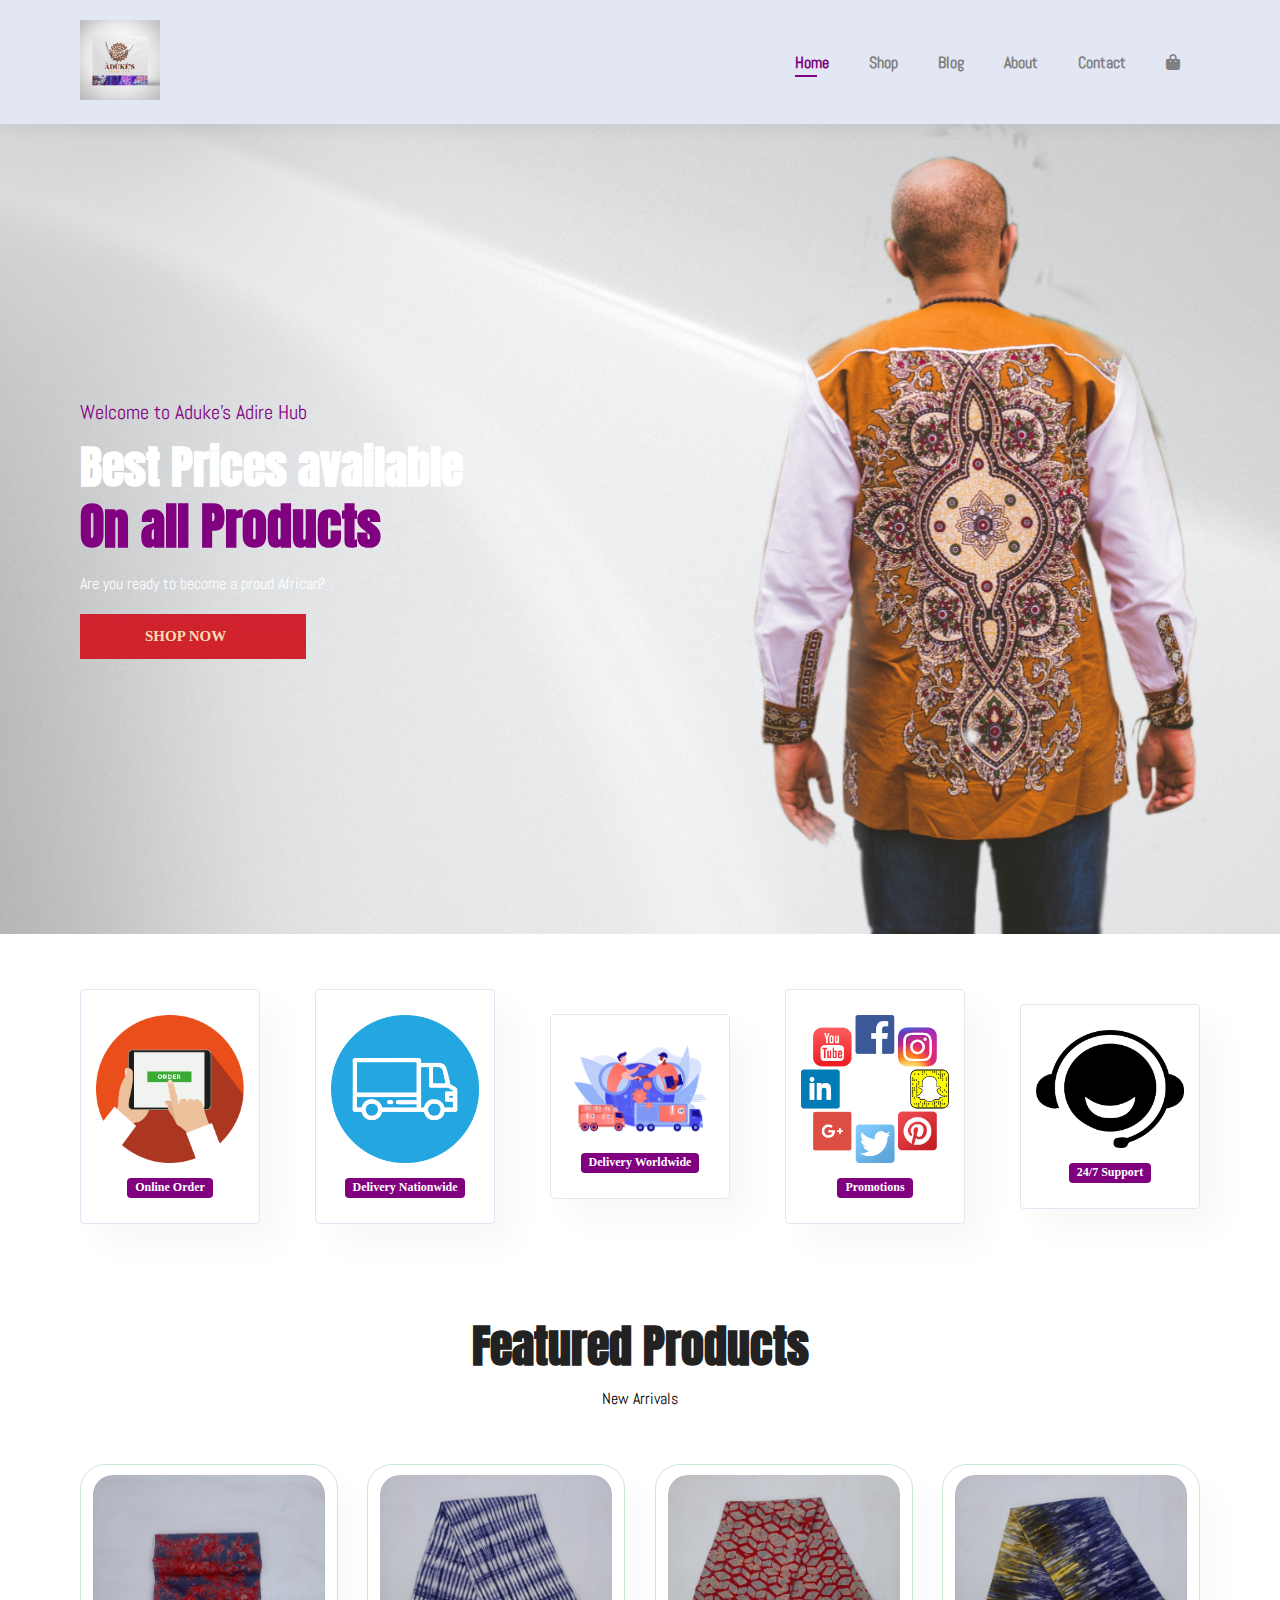
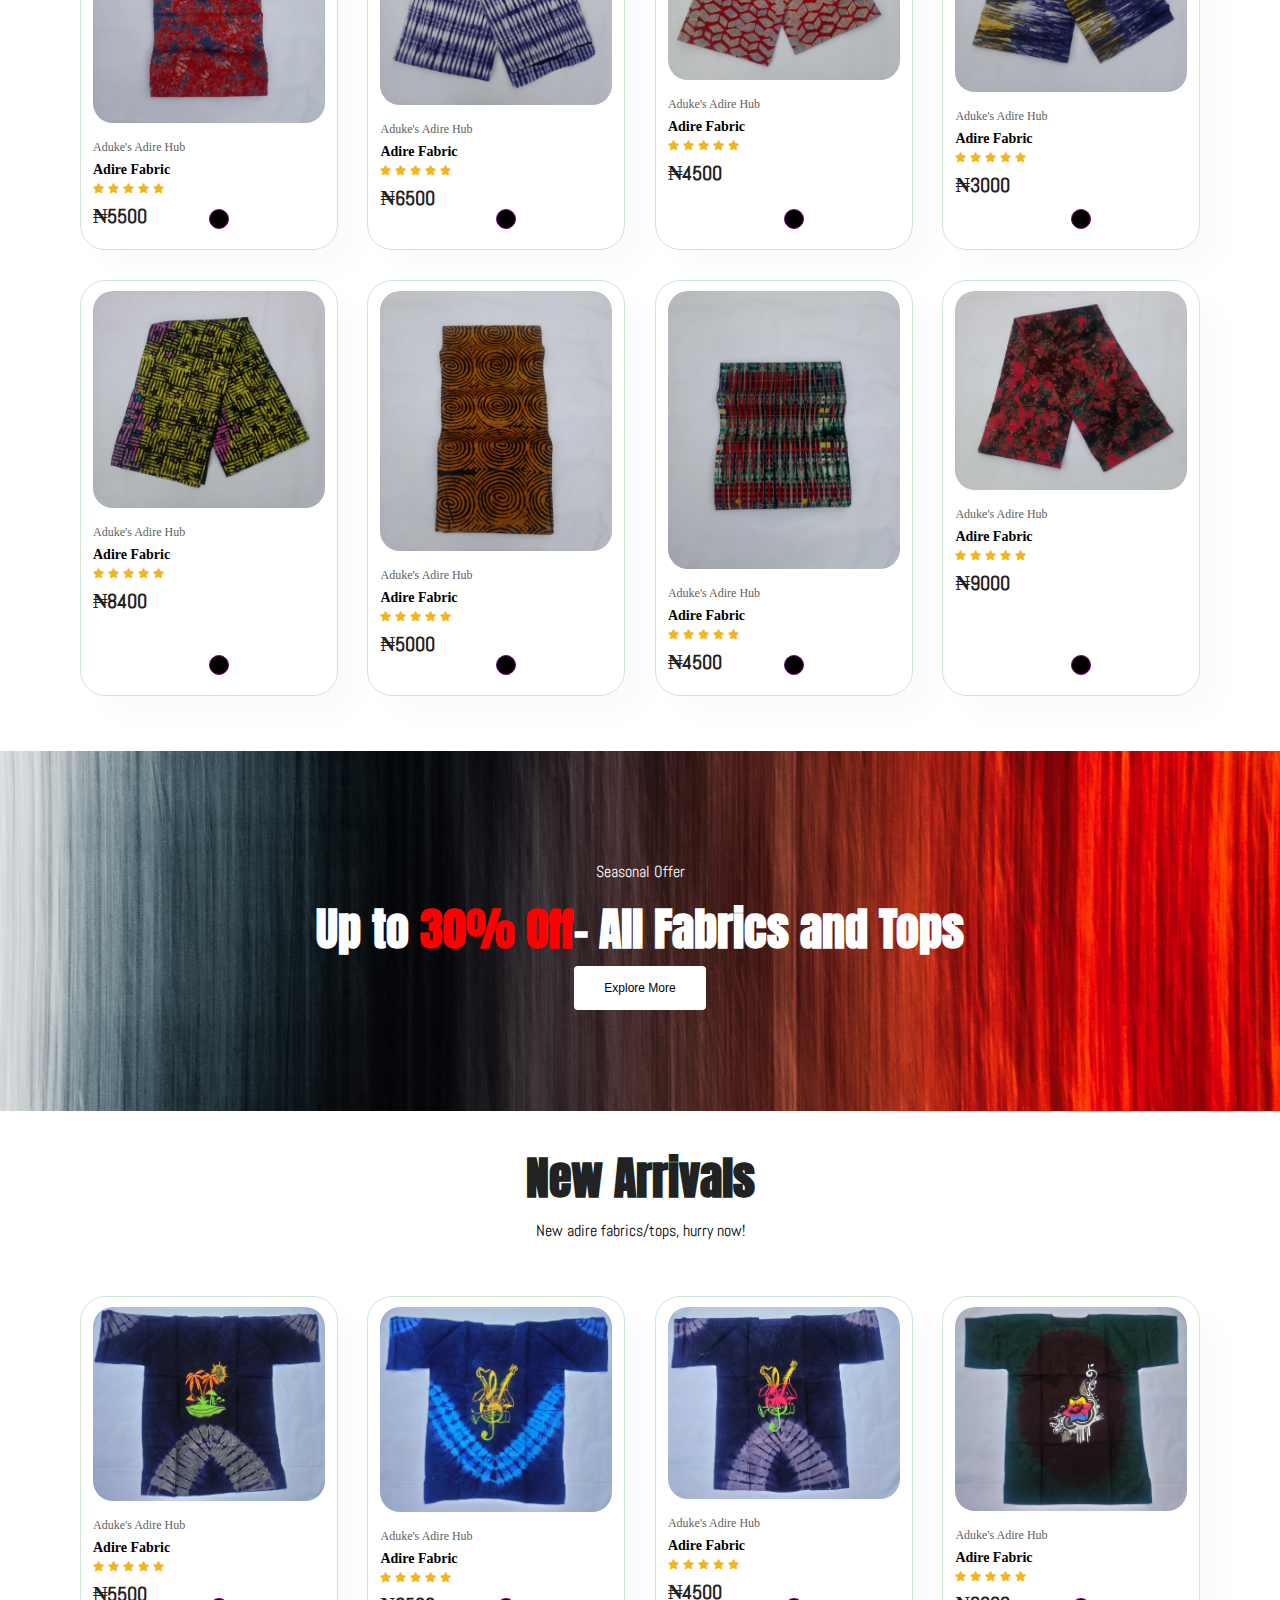
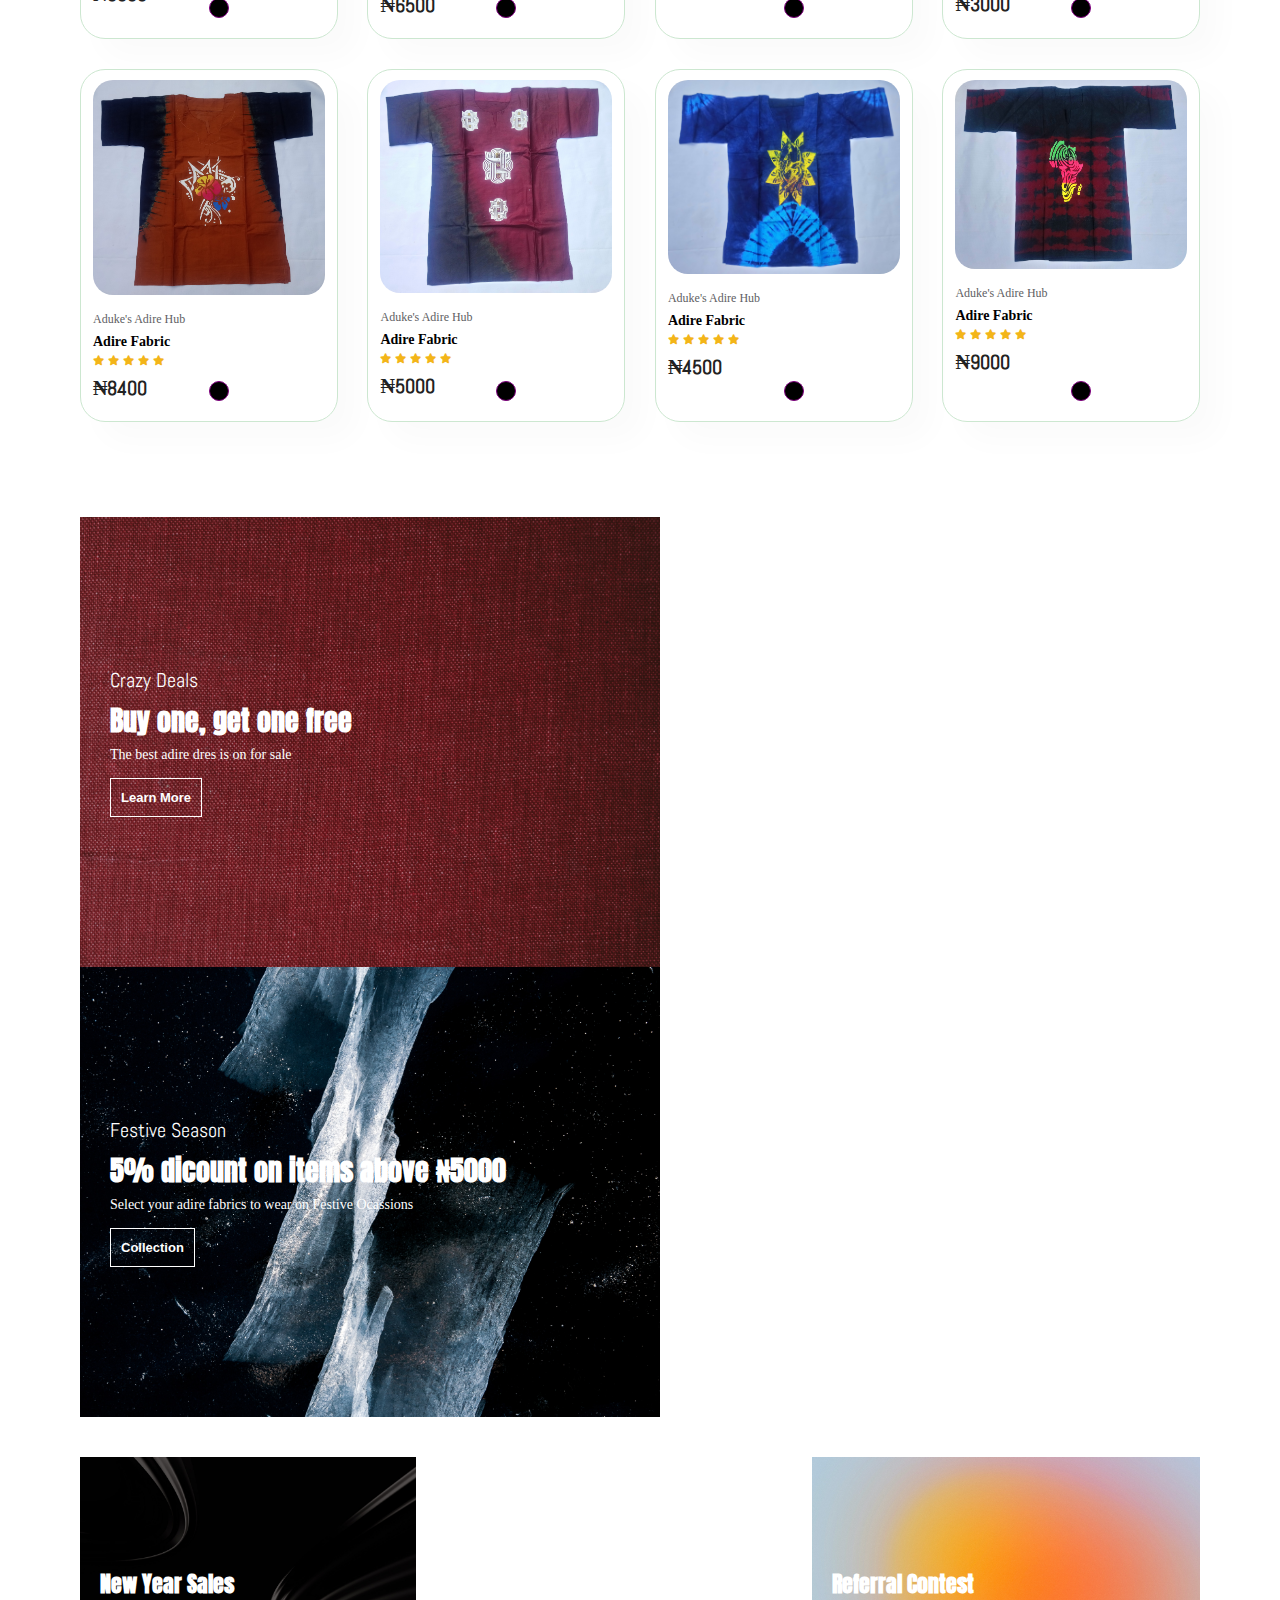
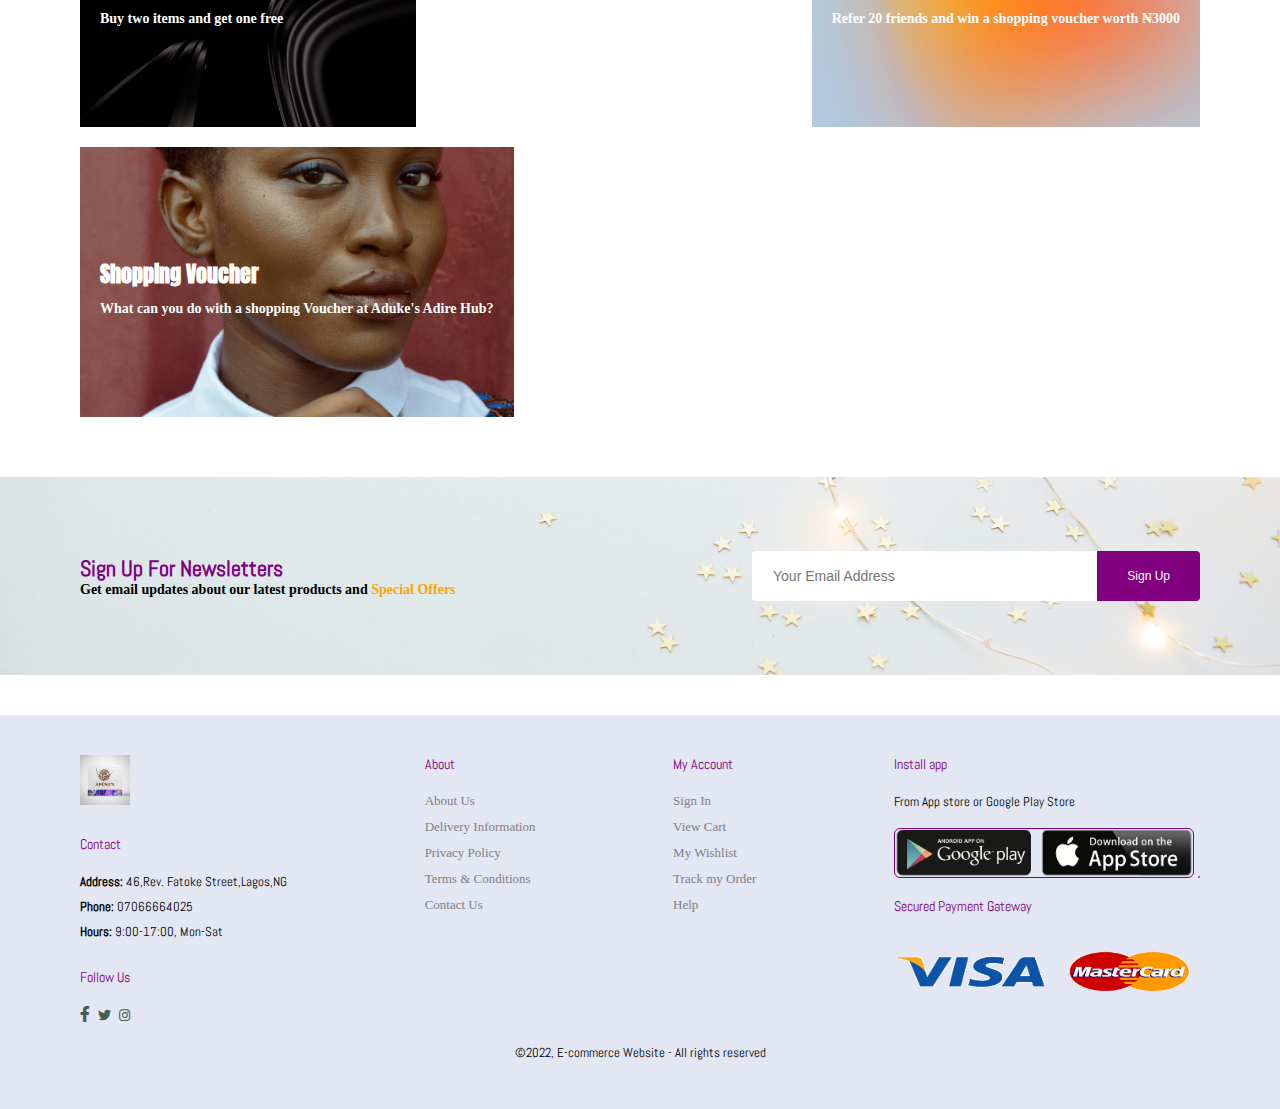
==== index.html @ d9520f68 "first commit" ====
<!DOCTYPE html>
<html lang="en">
<head>
    <meta charset="UTF-8">
    <meta http-equiv="X-UA-Compatible" content="IE=edge">
    <meta name="viewport" content="width=device-width, initial-scale=1.0">
    <title>adukesadirehub</title>
    <link rel="stylesheet" href="/css/style.css">
    <link rel="stylesheet" href="/css/all.css">
    <link rel="stylesheet" href="/css/all.min.css">
</head>
<body>
    <!---------------navigation-------------------->
<section id="header">
    <a href="index.html"><img src="/assets/brand logo/IMG-20220906-WA0000.jpg" class="logo" height="80px" width="80px" alt=""></a>

<div>
    <ul id="navbar">
        <li><a class="active" href="index.html">Home</a></li>
        <li><a href="shop.html">Shop</a></li>
        <li><a href="blog.html">Blog</a></li>
        <li><a href="about.html">About</a></li>
        <li><a href="contact.html">Contact</a></li>
        <li id="lg-bag"><a href="cart.html"><i class="fa-solid fa-bag-shopping"></i></a></li>
        <a href="#" id="close"><ion-icon name="close"></ion-icon></a>
    </ul>
</div>
<div id="mobile">
    <a href="cart.html"><i class="fa-solid fa-bag-shopping"></i></a>
    <i id="bar" class="fas fa-outdent"></i>
</div>

</section>

    <!--------x-------navbar--------------x------>


    <!---------------Homepage-------------------->

<section id="hero">
   <h4>Welcome to Aduke's Adire Hub</h4>
   <h2>Best Prices available</h2>
   <h1>On all Products</h1>
   <p>Are you ready to become a proud African?</p>
   <a href="shop.html"><button>SHOP NOW</button></a>
</section>

<section id="feature" class="section-p1">
    <div class="fe-box">
        <img src="/assets/features/NicePng_order-png_2303322.png" alt="">
        <h6>Online Order</h6>
    </div>
    <div class="fe-box">
        <img src="./assets/features/NicePng_truck-icon-png_4470204.png" alt="">
        <h6>Delivery Nationwide</h6>
    </div>
    <div class="fe-box">
        <img src="/assets/features/worldwide delivery.jpg" alt="">
        <h6>Delivery Worldwide</h6>
    </div>
    <div class="fe-box">
        <img src="/assets/features/NicePng_social-icons-png_225598.png" alt="">
        <h6>Promotions</h6>
    </div>
    <div class="fe-box">
        <img src="/assets/features/NicePng_customer-icon-png_1395397.png" alt="">
        <h6>24/7 Support</h6>
    </div>
</section>

<section id="product1" class="section-p1" >
    <h2>Featured Products</h2>
    <p>New Arrivals</p>
    <div class="pro-container">
        <div class="pro">
            <img src="/assets/fabrics/1/_20220825_085808.JPG" alt="">
            <div class="des">
                <span>Aduke's Adire Hub</span>
                <h5>Adire Fabric</h5>
                <div class="star">
                    <i class="fas fa-star"></i>
                    <i class="fas fa-star"></i>
                    <i class="fas fa-star"></i>
                    <i class="fas fa-star"></i>
                    <i class="fas fa-star"></i>
                </div>
                <h4>₦5500</h4>
            </div>
            <a href="#"><ion-icon name="cart" class="cart"></ion-icon></a>
        </div>
        <div class="pro">
            <img src="/assets/fabrics/8/_20220829_170032.JPG" alt="">
            <div class="des">
                <span>Aduke's Adire Hub</span>
                <h5>Adire Fabric</h5>
                <div class="star">
                    <i class="fas fa-star"></i>
                    <i class="fas fa-star"></i>
                    <i class="fas fa-star"></i>
                    <i class="fas fa-star"></i>
                    <i class="fas fa-star"></i>
                </div>
                <h4>₦6500</h4>
            </div>
            <a href="cart.html"><ion-icon name="cart" class="cart"></ion-icon></a>
        </div>
        <div class="pro">
            <img src="/assets/fabrics/7/_20220829_165811.JPG" alt="">
            <div class="des">
                <span>Aduke's Adire Hub</span>
                <h5>Adire Fabric</h5>
                <div class="star">
                    <i class="fas fa-star"></i>
                    <i class="fas fa-star"></i>
                    <i class="fas fa-star"></i>
                    <i class="fas fa-star"></i>
                    <i class="fas fa-star"></i>
                </div>
                <h4>₦4500</h4>
            </div>
            <a href="#"><ion-icon name="cart" class="cart"></ion-icon></a>
        </div>
        <div class="pro">
            <img src="/assets/fabrics/2/_20220829_170740.JPG" alt="">
            <div class="des">
                <span>Aduke's Adire Hub</span>
                <h5>Adire Fabric</h5>
                <div class="star">
                    <i class="fas fa-star"></i>
                    <i class="fas fa-star"></i>
                    <i class="fas fa-star"></i>
                    <i class="fas fa-star"></i>
                    <i class="fas fa-star"></i>
                </div>
                <h4>₦3000</h4>
            </div>
            <a href="#"><ion-icon name="cart" class="cart"></ion-icon></a>
        </div>
        <div class="pro">
            <img src="/assets/fabrics/3/_20220829_170702.JPG" alt="">
            <div class="des">
                <span>Aduke's Adire Hub</span>
                <h5>Adire Fabric</h5>
                <div class="star">
                    <i class="fas fa-star"></i>
                    <i class="fas fa-star"></i>
                    <i class="fas fa-star"></i>
                    <i class="fas fa-star"></i>
                    <i class="fas fa-star"></i>
                </div>
                <h4>₦8400</h4>
            </div>
            <a href="#"><ion-icon name="cart" class="cart"></ion-icon></a>
        </div>
        <div class="pro">
            <img src="/assets/fabrics/4/_20220825_090244.JPG" alt="">
            <div class="des">
                <span>Aduke's Adire Hub</span>
                <h5>Adire Fabric</h5>
                <div class="star">
                    <i class="fas fa-star"></i>
                    <i class="fas fa-star"></i>
                    <i class="fas fa-star"></i>
                    <i class="fas fa-star"></i>
                    <i class="fas fa-star"></i>
                </div>
                <h4>₦5000</h4>
            </div>
            <a href="#"><ion-icon name="cart" class="cart"></ion-icon></a>
        </div>
        <div class="pro">
            <img src="/assets/fabrics/5/_20220825_085905.JPG" alt="">
            <div class="des">
                <span>Aduke's Adire Hub</span>
                <h5>Adire Fabric</h5>
                <div class="star">
                    <i class="fas fa-star"></i>
                    <i class="fas fa-star"></i>
                    <i class="fas fa-star"></i>
                    <i class="fas fa-star"></i>
                    <i class="fas fa-star"></i>
                </div>
                <h4>₦4500</h4>
            </div>
            <a href="#"><ion-icon name="cart" class="cart"></ion-icon></a>
        </div>
        <div class="pro">
            <img src="/assets/fabrics/6/_20220829_165722.JPG" alt="">
            <div class="des">
                <span>Aduke's Adire Hub</span>
                <h5>Adire Fabric</h5>
                <div class="star">
                    <i class="fas fa-star"></i>
                    <i class="fas fa-star"></i>
                    <i class="fas fa-star"></i>
                    <i class="fas fa-star"></i>
                    <i class="fas fa-star"></i>
                </div>
                <h4>₦9000</h4>
            </div>
            <a href="#"><ion-icon name="cart" class="cart"></ion-icon></a>
        </div>
    </div>
</section>

<section id="banner" class=".section-m1">
    <h4>Seasonal Offer</h4>
    <h2>Up to <span>30% Off</span>- All Fabrics and Tops</h2>
    <button class="normal">Explore More</button>
</section>

<section id="product1" class="section-p1" >
    <h2>New Arrivals</h2>
    <p>New adire fabrics/tops, hurry now!</p>
    <div class="pro-container">
        <div class="pro">
            <img src="/assets/medium tops/_20220414_083230.JPG" alt="">
            <div class="des">
                <span>Aduke's Adire Hub</span>
                <h5>Adire Fabric</h5>
                <div class="star">
                    <i class="fas fa-star"></i>
                    <i class="fas fa-star"></i>
                    <i class="fas fa-star"></i>
                    <i class="fas fa-star"></i>
                    <i class="fas fa-star"></i>
                </div>
                <h4>₦5500</h4>
            </div>
            <a href="#"><ion-icon name="cart" class="cart"></ion-icon></a>
        </div>
        <div class="pro">
            <img src="/assets/medium tops/_20220414_083358.JPG" alt="">
            <div class="des">
                <span>Aduke's Adire Hub</span>
                <h5>Adire Fabric</h5>
                <div class="star">
                    <i class="fas fa-star"></i>
                    <i class="fas fa-star"></i>
                    <i class="fas fa-star"></i>
                    <i class="fas fa-star"></i>
                    <i class="fas fa-star"></i>
                </div>
                <h4>₦6500</h4>
            </div>
            <a href="#"><ion-icon name="cart" class="cart"></ion-icon></a>
        </div>
        <div class="pro">
            <img src="/assets/medium tops/_20220414_083427.JPG" alt="">
            <div class="des">
                <span>Aduke's Adire Hub</span>
                <h5>Adire Fabric</h5>
                <div class="star">
                    <i class="fas fa-star"></i>
                    <i class="fas fa-star"></i>
                    <i class="fas fa-star"></i>
                    <i class="fas fa-star"></i>
                    <i class="fas fa-star"></i>
                </div>
                <h4>₦4500</h4>
            </div>
            <a href="#"><ion-icon name="cart" class="cart"></ion-icon></a>
        </div>
        <div class="pro">
            <img src="/assets/medium tops/_20220414_083455.JPG" alt="">
            <div class="des">
                <span>Aduke's Adire Hub</span>
                <h5>Adire Fabric</h5>
                <div class="star">
                    <i class="fas fa-star"></i>
                    <i class="fas fa-star"></i>
                    <i class="fas fa-star"></i>
                    <i class="fas fa-star"></i>
                    <i class="fas fa-star"></i>
                </div>
                <h4>₦3000</h4>
            </div>
            <a href="#"><ion-icon name="cart" class="cart"></ion-icon></a>
        </div>
        <div class="pro">
            <img src="/assets/medium tops/_20220414_083622.JPG" alt="">
            <div class="des">
                <span>Aduke's Adire Hub</span>
                <h5>Adire Fabric</h5>
                <div class="star">
                    <i class="fas fa-star"></i>
                    <i class="fas fa-star"></i>
                    <i class="fas fa-star"></i>
                    <i class="fas fa-star"></i>
                    <i class="fas fa-star"></i>
                </div>
                <h4>₦8400</h4>
            </div>
            <a href="#"><ion-icon name="cart" class="cart"></ion-icon></a>
        </div>
        <div class="pro">
            <img src="/assets/medium tops/_20220414_083701.JPG" alt="">
            <div class="des">
                <span>Aduke's Adire Hub</span>
                <h5>Adire Fabric</h5>
                <div class="star">
                    <i class="fas fa-star"></i>
                    <i class="fas fa-star"></i>
                    <i class="fas fa-star"></i>
                    <i class="fas fa-star"></i>
                    <i class="fas fa-star"></i>
                </div>
                <h4>₦5000</h4>
            </div>
            <a href="#"><ion-icon name="cart" class="cart"></ion-icon></a>
        </div>
        <div class="pro">
            <img src="/assets/medium tops/_20220414_083907.JPG" alt="">
            <div class="des">
                <span>Aduke's Adire Hub</span>
                <h5>Adire Fabric</h5>
                <div class="star">
                    <i class="fas fa-star"></i>
                    <i class="fas fa-star"></i>
                    <i class="fas fa-star"></i>
                    <i class="fas fa-star"></i>
                    <i class="fas fa-star"></i>
                </div>
                <h4>₦4500</h4>
            </div>
            <a href="#"><ion-icon name="cart" class="cart"></ion-icon></a>
        </div>
        <div class="pro">
            <img src="/assets/medium tops/_20220414_094822.JPG" alt="">
            <div class="des">
                <span>Aduke's Adire Hub</span>
                <h5>Adire Fabric</h5>
                <div class="star">
                    <i class="fas fa-star"></i>
                    <i class="fas fa-star"></i>
                    <i class="fas fa-star"></i>
                    <i class="fas fa-star"></i>
                    <i class="fas fa-star"></i>
                </div>
                <h4>₦9000</h4>
            </div>
            <a href="#"><ion-icon name="cart" class="cart"></ion-icon></a>
        </div>
    </div>
</section>

<section id="sm-banner" class="section-p1">
    <div class="banner-box">
        <h4>Crazy Deals</h4>
        <h2>Buy one, get one free</h2>
        <span>The best adire dres is on for sale </span>
        <button class="white">Learn More</button>        

    </div>
    <div class="banner-box banner-box2">
        <h4>Festive Season</h4>
        <h2>5% dicount on items above ₦5000</h2>
        <span>Select your adire fabrics to wear on Festive Ocassions</span>
        <button class="white">Collection</button>        

    </div>
</section>

<section id="banner3">
    <div class="banner-box">
        <h2>New Year Sales</h2>
        <h3>Buy two items and get one free</h3>
        </div>
    <div class="banner-box banner-box2">
        <h2>Referral Contest</h2>
        <h3>Refer 20 friends and win a shopping voucher worth ₦3000</h3>
        </div>
    <div class="banner-box banner-box3">
        <h2>Shopping Voucher</h2>
        <h3>What can you do with a shopping Voucher at Aduke's Adire Hub?</h3>
        </div>
</section>

<section id="newsletter" class="section-p1 section-m1">
    <div class="newstext">
        <h4>Sign Up For Newsletters</h4>
        <h6>Get email updates about our latest products and <span>Special Offers</span></h6>
    </div>
    <div class="form">
        <input type="text" placeholder="Your Email Address">
        <button class="normal">Sign Up</button>
    </div>
</section>

<footer class="section-p1">
    <div class="col">
        <img src="/assets/brand logo/IMG-20220906-WA0000.jpg" class="logo2" alt="">
        <h4><strong>Contact </strong> </h4> 
        <p><strong> Address:</strong> 46,Rev. Fatoke Street,Lagos,NG </p>
        <p><strong> Phone:</strong> 07066664025 </p>
        <p><strong> Hours:</strong> 9:00-17:00, Mon-Sat</p>
        <div class="follow">
            <h4>Follow Us</h4>
            <div class="icon">
                <i class="fab fa-facebook-f"></i>
                <a href="https://twitter.com/"><i class="fab fa-twitter"></i></a>
                <a href="https://instagram.com/adukealasoadire"><i class="fab fa-instagram"></i></a>
            </div>
        </div>
    </div>

    <div class="col">
        <h4><strong>About </strong> </h4>
        <a href="about.html">About Us</a>
        <a href="#">Delivery Information</a>
        <a href="#">Privacy Policy</a>
        <a href="#">Terms & Conditions</a>
        <a href="contact.html">Contact Us</a>
    </div>

    <div class="col">
        <h4><strong> My Account </strong></h4>
        <a href="#">Sign In</a>
        <a href="cart.html">View Cart</a>
        <a href="#">My Wishlist</a>
        <a href="#">Track my Order</a>
        <a href="#">Help</a>
    </div>

    <div class="col install">
        <h4><strong> Install app </strong></h4>
        <p>From App store or Google Play Store</p>
        <div class="row">
            <img src="/assets/app-store-png-logo-33115.png" height="50px" width="300px" alt="">
            <img src="" alt="">
        </div>
        <h4><strong> Secured Payment Gateway </strong></h4>
        <img src="/assets/visa-logo-png-2026.png" height="50px" width="300px" alt="">
    </div>

    <div class="copyright">
        <p> ©2022, E-commerce Website - All rights reserved</p>
    </div>
</footer>







    <!--------x-------Homepage--------------x------>



    <script type="module" src="https://unpkg.com/ionicons@5.5.2/dist/ionicons/ionicons.esm.js"></script>
    <script nomodule src="https://unpkg.com/ionicons@5.5.2/dist/ionicons/ionicons.js"></script>
    <script src="/js/script.js"></script>
</body>
</html>
---- css/style.css ----
@import url('/css/fonts.css');

*{
    margin: 0;
    padding: 0;
    box-sizing: border-box;
}


html,body{
    margin: 0%;
    box-sizing: border-box;
    overflow-x: hidden;
}

body{
    width: 100%;
}

:root{

/* theme font-family */
--Abel:'Abel', cursive;
--Anton:'Anton', cursive;
--Livvic:'Livvic', cursive;
--Roboto:'Roboto',cursive;

}
/* theme colors */
:root{
    --Russet:#7B3E19,gray;
    --oceangreen:#43C59E, gray;
    --aqua:#3DFAFF, gray;
    --pansypurple:#861657,gray;
    --siver:#C9C9C9,gray;
    --quicksilver:#A3A3A3,gray;
}




/* Global Classes */
a{
    text-decoration: none;
    
}

h1{
    font-size: 50px;
    line-height: 64px;
    color: #222;
    font-family: var(--Anton);
}

h2{
    font-size: 46px;
    line-height: 54px;
    color: #222;
    font-family: var(--Anton);
}

h4{
    font-size: 20px;
    color: #222;
    font-family: var(--Abel);
    font-weight: 200;
}

h6{
    font-weight: 700;
    font-size: 12px;
    font-family: var(--Roboto);
}

p{
    color: black;
    margin: 15px 0 20px 0;
    font-family: var(--Abel);
}

.section-p1{
    padding: 40px 80px;
}

.section-m1{
    margin: 40px 0;
}

button.normal{
    font-size: 12px;
    font-weight: 200;
    padding: 15px 30px;
    color: black;
    background-color: white;
    border-radius: 4px;
    cursor: pointer;
    border: none;
    outline: none;
    transition: 0.2s;
}

button.white{
    font-size: 13px;
    font-weight: 600;
    padding: 11px 10px;
    color: white;
    background-color: transparent;
    cursor: pointer;
    border: 1px solid white;
    outline: none;
    transition: 0.2s;
}

.logo2{
    height: 50px;
    width: 50px;
}
/* x Global Classes x */

/*  Navigation  */

#header{
    display: flex;
    align-items: center;
    justify-content: space-between;
    padding: 20px 80px;
    background-color: #e3e6f3;
    box-shadow: 0 5px 15px rgba(0, 0, 0, 0.06);
    z-index: 999;
    position: sticky;
    top: 0;
    left: 0;
}

#navbar{
    display: flex;
    align-items: center;
    justify-content: center;
}

#navbar li{
    list-style: none;
    padding: 0 20px;
    font-family: var(--Abel);
    position: relative;
}

#navbar li a{
    font-size: 16px;
    font-weight: 600;
    color: gray;
    transition: 0.3s ease;
}

#navbar li a:hover,#navbar li a.active{
    color: purple;
}

#navbar li a.active::after,#navbar li a:hover::after{
    content: "";
    width: 30%;
    height: 2px;
    background: purple;
    position: absolute;
    bottom: -4px;
    left: 20px; 
}

#close{
    display: none;
}

#mobile{
    display: none;
    align-items: center;
}

/* x Navigation x */


/*  Homepage  */

#hero{
    background-image: url(/assets/homepage/Picsart_22-09-08_16-08-00-778.jpg);
    height: 90vh;
    width: 100%;
    background-size: cover;
    background-position: top 25% right 0;
    padding: 0 80px;
    display: flex;
    flex-direction: column;
    align-items: flex-start;
    justify-content: center;
}

#hero h4{
    padding-bottom: 15px;
    color: purple;
}

#hero h2{
    color: white;
}

#hero h1{
    color: purple;
}

#hero button{
  background-color: transparent;
  color: wheat;
  border: 0;
  padding: 14px 80px 14px 65px;
  background-image: url(/assets/luke-chesser-3POMgLjfYv0-unsplash.jpg);
  background-repeat: no-repeat;
  cursor: pointer;
  font-weight: 700;
  font-size: 15px;
  font-family: var(--Roboto);

    
}

#hero p{
    color: white;
    
}

#feature{
    display: flex;
    align-items: center;
    justify-content: space-between;
    flex-wrap: wrap ;
}

#feature .fe-box{
    width: 180px;
    text-align: center;
    padding: 25px 15px;
    box-shadow: 20px 20px 34px rgba(0, 0, 0, 0.03);
    border: 1px solid #e3e6f3;
    border-radius: 4px;
    margin: 15px 0;
}

#feature .fe-box:hover{
    box-shadow: 10px 10px 54px rgba(70, 62, 221, 0.1);
}

#feature .fe-box img{
    width: 100%;
    margin-bottom: 10px;
}




#feature .fe-box h6{
    padding: 9px 8px 10px 8px;
    line-height: 1px;
    border-radius: 4px;
    color: white;
    background-color: purple;
    display: inline-block;
}

#product1{
    text-align: center;

}

#product1 .pro-container{
    display: flex;
    justify-content: space-between;
    padding-top: 20px;
    flex-wrap: wrap;
}

#product1 .pro{
    width: 23%;
    min-width: 250px;
    padding: 10px 12px;
    border: 1px solid #cce7d0; 
    border-radius: 25px;
    cursor: pointer;
    box-shadow: 20px 20px 30px rgba(0, 0, 0, 0.02);
    margin: 15px 0;
    transition: 0.2s ease; 
    position: relative;
}

#product1 .pro:hover{
    box-shadow: 20px 20px 30px rgba(0, 0, 0, 0.06);
}

#product1 .pro img{
    width: 100%;
    border-radius: 20px;
}

#product1 .pro .des{
    text-align: left;
    padding: 10px 0;
}

#product1 .pro .des span{
    font-size: 12px;
    color: #606063;
}

#product1 .pro .des h5{
    padding-top: 7px;
    color: black;
    font-size: 14px;
}

#product1 .pro .des i{
    font-size: 10px;
    color: rgb(243, 181, 25);
}

#product1 .pro .des h4{
    padding-top: 7px;
    font-size: 20px;
    font-weight: 700;
}

#product1 .pro .cart{
    width: 20px;
    height: 20px;
    line-height: 40px;
    border-radius: 50px;
    background-color: black;
    font-weight: 500;
    color: white;
    border: 1px solid purple;
    bottom: 20px;
    right: inherit;
    position: absolute;
}

#banner{
    display: flex;
    flex-direction: column;
    justify-content: center;
    align-items: center;
    text-align: center;
    background-image: url(/assets/homepage/marek-piwnicki-JnXebVlsVrg-unsplash.jpg);
    width: 100%;
    height: 40vh;
    background-size: cover;
    background-position: center;
}

#banner h4{
    color: white;
    font-size: 16px;
    padding: 10px 0;
}

#banner h2{
    padding: 10px 0;
}

#banner h2{
    color: white;
    padding: 10px 0;
}

#banner h2 span{
    color: red;

}

#banner button:hover{
    background: purple;
    color: white;
}

#sm-banner{
    display: flex;
    flex-wrap: wrap;
    justify-content: space-between;
}


#sm-banner .banner-box{
    display: flex;
    flex-direction: column;
    justify-content: center;
    align-items: flex-start;
    background-image: url(/assets/b1.jpg);
    min-width: 580px;
    height: 50vh;
    background-size: cover;
    background-position: center;
    padding: 30px;
}

#sm-banner .banner-box2{
    background-image: url(/assets/b2.jpg);
}

#sm-banner h4{
    font-size: 20px;
    font-weight: 300;
    color: white;
}

#sm-banner h2{
    font-size: 28px;
    font-weight: 800;
    color: white;
}

#sm-banner span{
    font-size: 14px;
    font-weight: 500;
    color: white;
    padding-bottom: 15px;
}

#sm-banner .banner-box:hover button{
    background: purple;
    border: 1px solid purple;
}

#banner3{
    display: flex;
    justify-content: space-between;
    flex-wrap: wrap;
    padding: 0 80px;
}


#banner3 .banner-box{
    display: flex;
    flex-direction: column;
    justify-content: center;
    align-items: flex-start;
    background-image: url(/assets/b4.jpg);
    min-width: 30%;
    height: 30vh;
    background-size: cover;
    background-position: center;
    padding: 20px;
    margin-bottom: 20px;
}

#banner3 .banner-box2{
    background-image: url(/assets/b5.jpg);
}

#banner3 .banner-box3{
    background-image: url(/assets/b6.jpg);
}

#banner3 h2{
    color: white;
    font-weight: 900;
    font-size: 22px;
}

#banner3 h3{
    color: white;
    font-weight: 600;
    font-size: 14px;
}

#banner3 .banner-box2 h3{
    color: white;
    font-weight: 600;
    font-size: 14px;
}

#banner3 .banner-box3 h3{
    color: white;
    font-weight: 600;
    font-size: 14px;
}

#newsletter{
    background-image:url(/assets/b8.jpg) ;
    display: flex;
    flex-wrap: wrap;
    justify-content: space-between;
    align-items: center;
    background-size: cover;
    background-position: center;
    background-color: #041e42;
    height: 22vh;
   
   
}

#newsletter h4{
    font-size: 22px;
    font-weight: 700;
    color: purple;
}

#newsletter h6{
    font-size: 14px;
    font-weight: 600;
    color: black;
}

#newsletter h6 span{
    color: orange;
}

#newsletter .form{
    display: flex;
    width: 40%;
}






#newsletter input{
    height: 3.125rem;
    padding: 0 1.25rem;
    font-size: 14px;
    width: 100%;
    border: 1px solid transparent;
    border-radius: 4px;
    outline: none;
    border-top-right-radius: 0;
    border-bottom-right-radius: 0;
}

#newsletter button{
    background-color: purple;
    color: white;
    white-space: nowrap;
    border-top-left-radius: 0;
    border-bottom-left-radius: 0;
}

/* x Homepage x */

/*  Footer  */

footer{
    display: flex;
    flex-wrap: wrap;
    justify-content: space-between;
    background-color: #e3e6f3;
    box-shadow: 0 5px 15px rgba(0, 0, 0, 0.06);
    z-index: 999;
    position: sticky;
    top: 0;
    left: 0;
}

footer .col{
    display: flex;
    flex-direction: column;
    align-items: flex-start;
    margin-bottom: 20px;
}

footer .logo2{
    margin-bottom: 30px;
}

footer h4{
    font-size: 14px;
    padding-bottom: 20px;
    color: purple;
}

footer p{
    font-size: 13px;
    margin: 0 0 8px 0;
}

footer a{
    font-size: 13px;
    text-decoration: none;
    color: gray;
    margin-bottom: 10px;
}

footer .follow{
    margin-top: 20px;
}

footer .follow i{
    color: #465b52;
    padding-right: 4px;
    cursor: pointer;
}

footer .install .row img{
    border: 1px solid purple;
    border-radius: 6px;
}

footer .install img{
    margin: 10px 0 15px 0;

}

footer .follow i:hover, footer a:hover{
    color: purple;
}

footer .copyright{
    width: 100%;
    text-align: center;
}

/* x Footer x */


/* Shop Page */

#page-header{
    background-image: url(/assets/b3.jpg);
    width: 100%;
    height: 40vh;
    background-size: cover;
    display: flex;
    justify-content: center;
    text-align: center;
    flex-direction: column;
    padding: 14px;
}

#page-header h2,#page-header p{
    color: purple;
}

#pagination{
    text-align: center;
}

#pagination a{
    text-decoration: none;
    background-color: purple;
    padding: 15px 20px;
    border-radius: 4px;
    color: white;
    font-weight: 600;
}

#pagination a i{
    font-size: 16px;
    font-weight: 600;
}

/* x Shop Page x */


/* Single Product */ 

#prodetails{
    display: flex;
    margin-top: 20px;
}

#prodetails .single-pro-image{
    width: 40%;
    margin-right: 50px;
}

#prodetails .small-img-group{
    display: flex;
    justify-content: space-between;
}

.small-img-col{
    flex-basis: 24%;
    cursor: pointer;
}

#prodetails .single-pro-details{
    width: 50%;
    padding-top: 30px;
}

#prodetails .single-pro-details h4{
    padding: 40px 0 20px 0;
}

#prodetails .single-pro-details h2{
    font-size: 26px;
}

#prodetails .single-pro-details select{
    display: block;
    padding: 5px 10px;
    margin-bottom: 10px;
}

#prodetails .single-pro-details input{
    width: 50px;
    height: 47px;
    padding-left: 10px;
    font-size: 16px;
    margin-right: 10px;
}

#prodetails .single-pro-details input:focus{
    outline: none;
}

#prodetails .single-pro-details button{
    background-color: purple;
    color: white;
}

#prodetails .single-pro-details span{
    line-height: 25px;
}

















/* x Single Product x */


/*  Start Media Query  */

@media (max-width:821px) {

    .section-p1{
        padding: 40px 40px;
    }
    

    #navbar{
        display: flex;
        flex-direction: column;
        align-items: flex-start;
        justify-content: flex-start;
        position: fixed;
        top: 0;
        right: -300px;
        height: 100vh;
        width: 300px;
        background-color: #e3e6f3;
        box-shadow: 0 40px 60px rgba(0, 0, 0, 0.01);
        padding: 80px 0 0 10px;
        transition: 0.3s;
    }

    #navbar.active{
        right: 0px;
    }

    #navbar li{
        margin-bottom: 25px;
    }
    #mobile{
        display: flex;
        align-items: center;
    }

    #mobile i{
        color: gray;
        font-size: 24px;
        padding-left: 20px;
    }
    #close{
        display: initial;
        position: absolute;
        top: 30px;
        left: 30px;
        color: gray;
        font-size: 24px;
    }

    #lg-bag{
        display: none;
    }

    #hero{
       
        height: 70vh;
        padding: 0 80px;
        background-position: top 30% right 30%;
    }

    #feature{
        justify-content: center;
    }
    
    #feature .fe-box {
        margin: 15px 15px;
    }

    #product1 .pro-container {
        justify-content: center;
    }

    #product1 .pro {
        margin: 15px;
    }

    #banner {
        height: 20vh;
    }

    #sm-banner .banner-box {
        min-width: 100% ;
        height: 30vh;
    } 

    #banner3 {
        padding: 0 40px;
    }

    #banner3 .banner-box {
       width: 28%;
    }

    #newsletter .form{
        width: 70%;
    }
}

@media (max-width: 477px) {

    .section-p1 {
        padding: 20px;
    }

    #header {
        padding: 10px 30px;
    }
    
    #hero {
        padding: 0 20px;
        background-position: 55%;
    }

    h1 {
        font-size: 38px;
        font-family: var(--Anton);
    }

    h2 {
        font-size: 32px;
        font-family: var(--Anton);
    }

    #feature {
        justify-content:space-between;
    }

    #feature .fe-box {
        width: 155px;
        margin: 0 0 15px 0;
    }

    #product1 .pro {
        width: 100%;
    }

    #banner {
        height: 40vh;
    }

    #sm-banner .banner-box {
        height: 40vh;
    }

    #sm-banner .banner-box2 {
        margin-top: 20px;
    }

    #banner3 .banner-box {
        width: 100%;
    }

    #banner3 {
        padding: 0 20px;
    }

    #newsletter .form {
        width: 100%;
    }

    #newsletter {
        padding: 40px 20px;
    }

    footer .copyright {
        text-align: start;
    }

/* Single Product */

#prodetails {
    display: flex;
    flex-direction: column;
}

#prodetails .single-pro-image {
    width: 100%;
    margin-right: 0px;
}

#prodetails .single-pro-details {
    width: 100%;
}








}









/* x Start Media Query x */
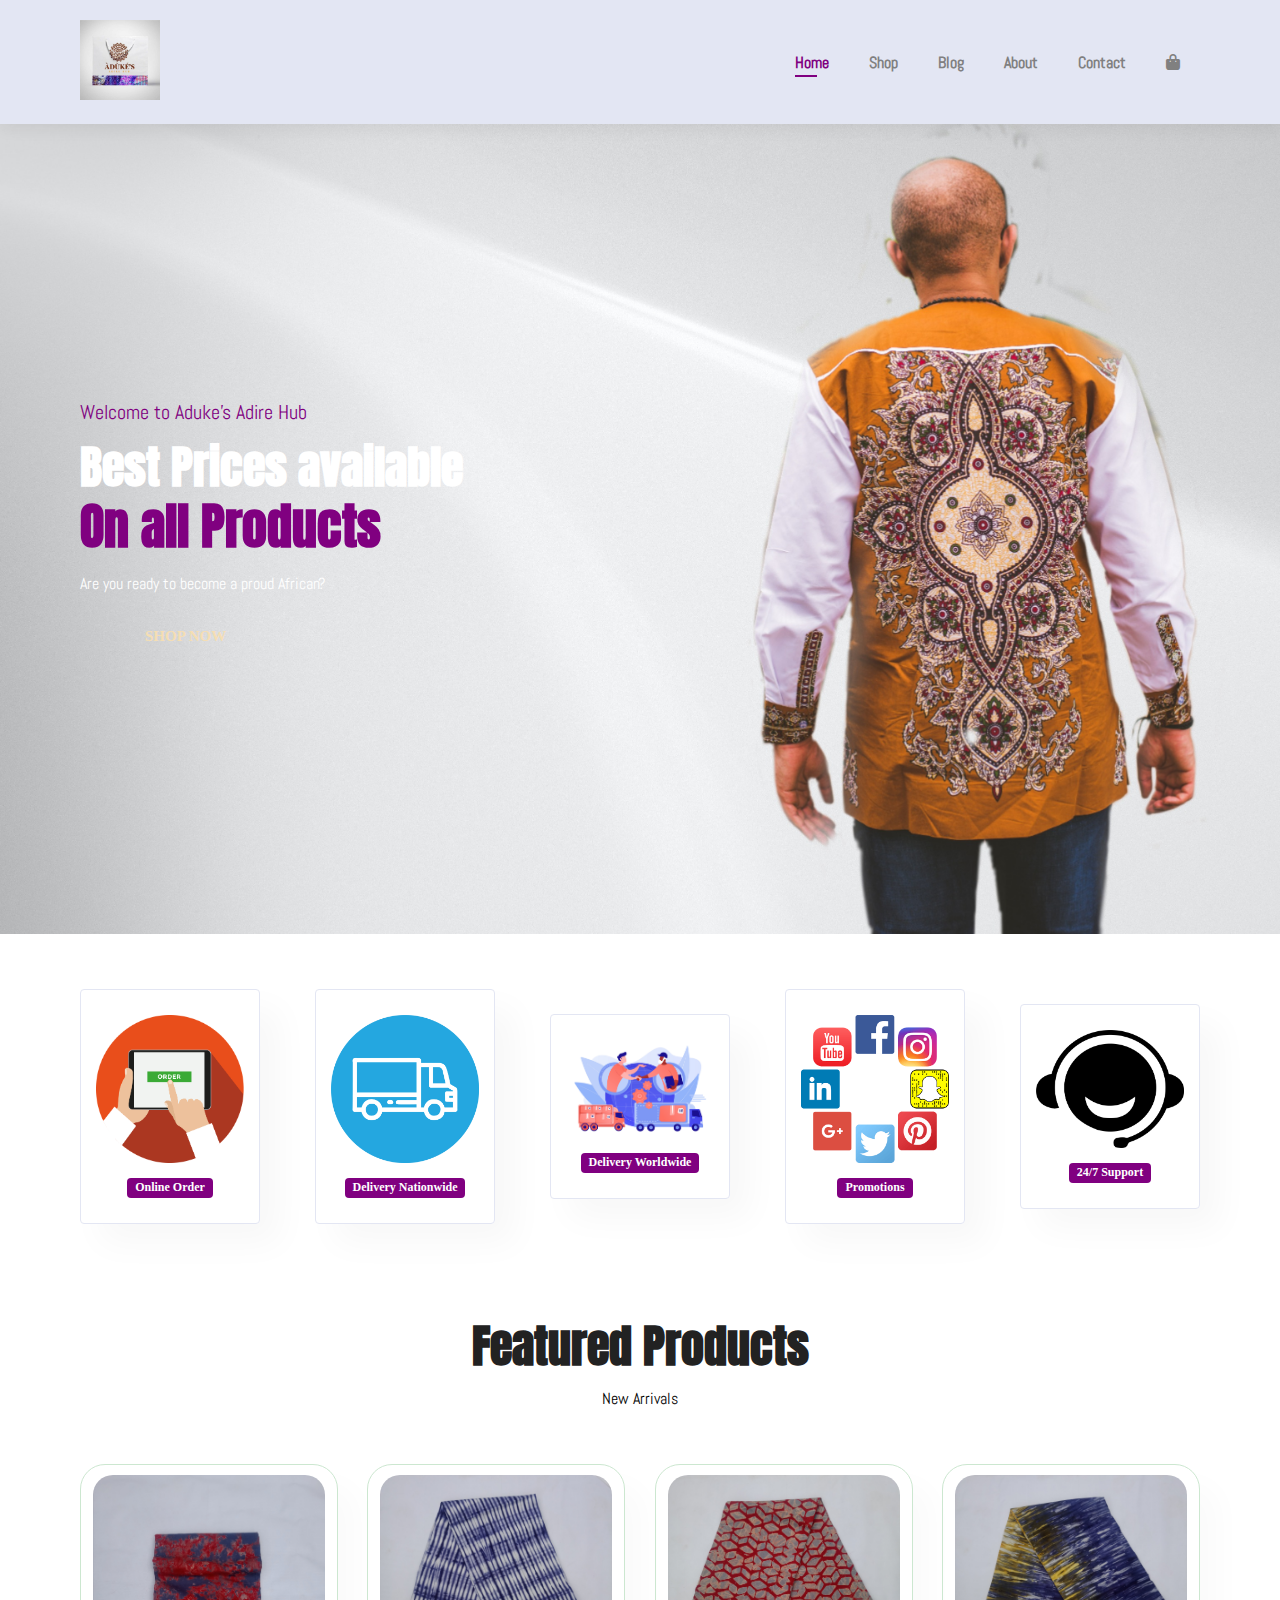
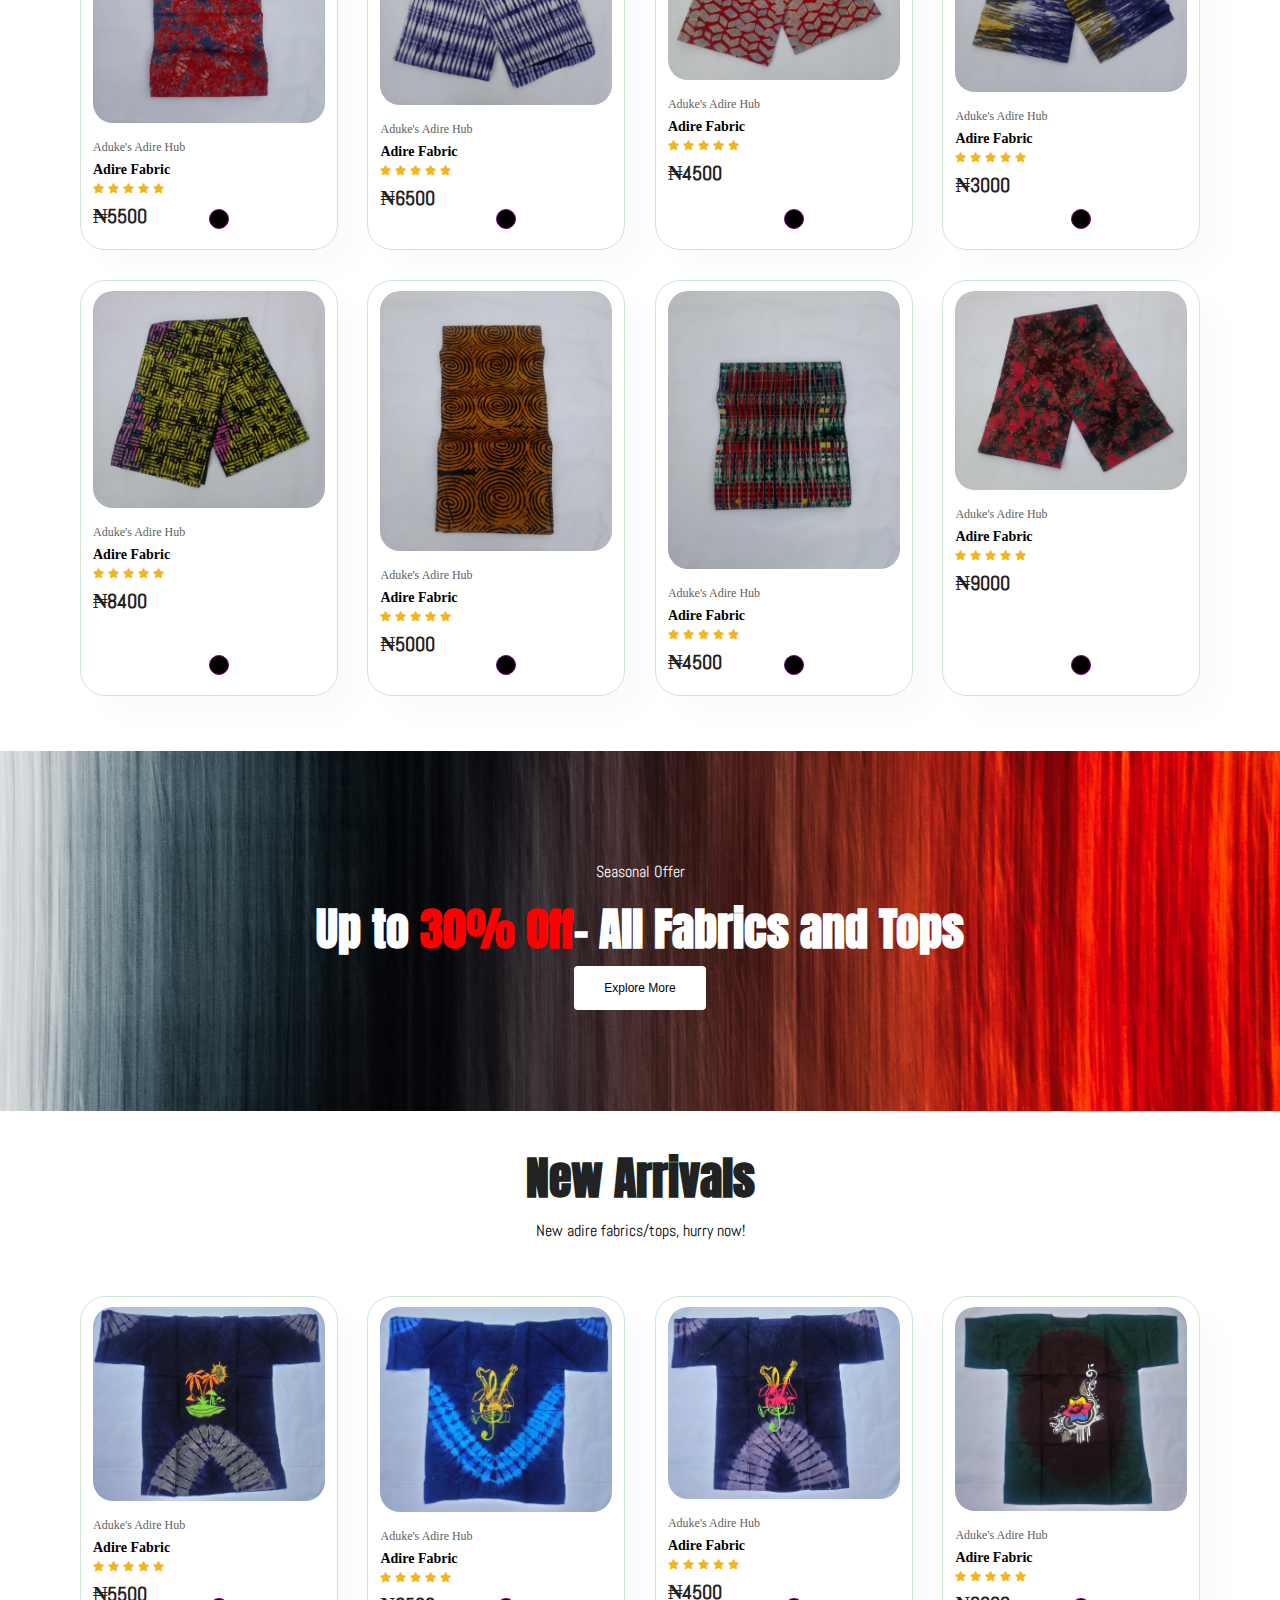
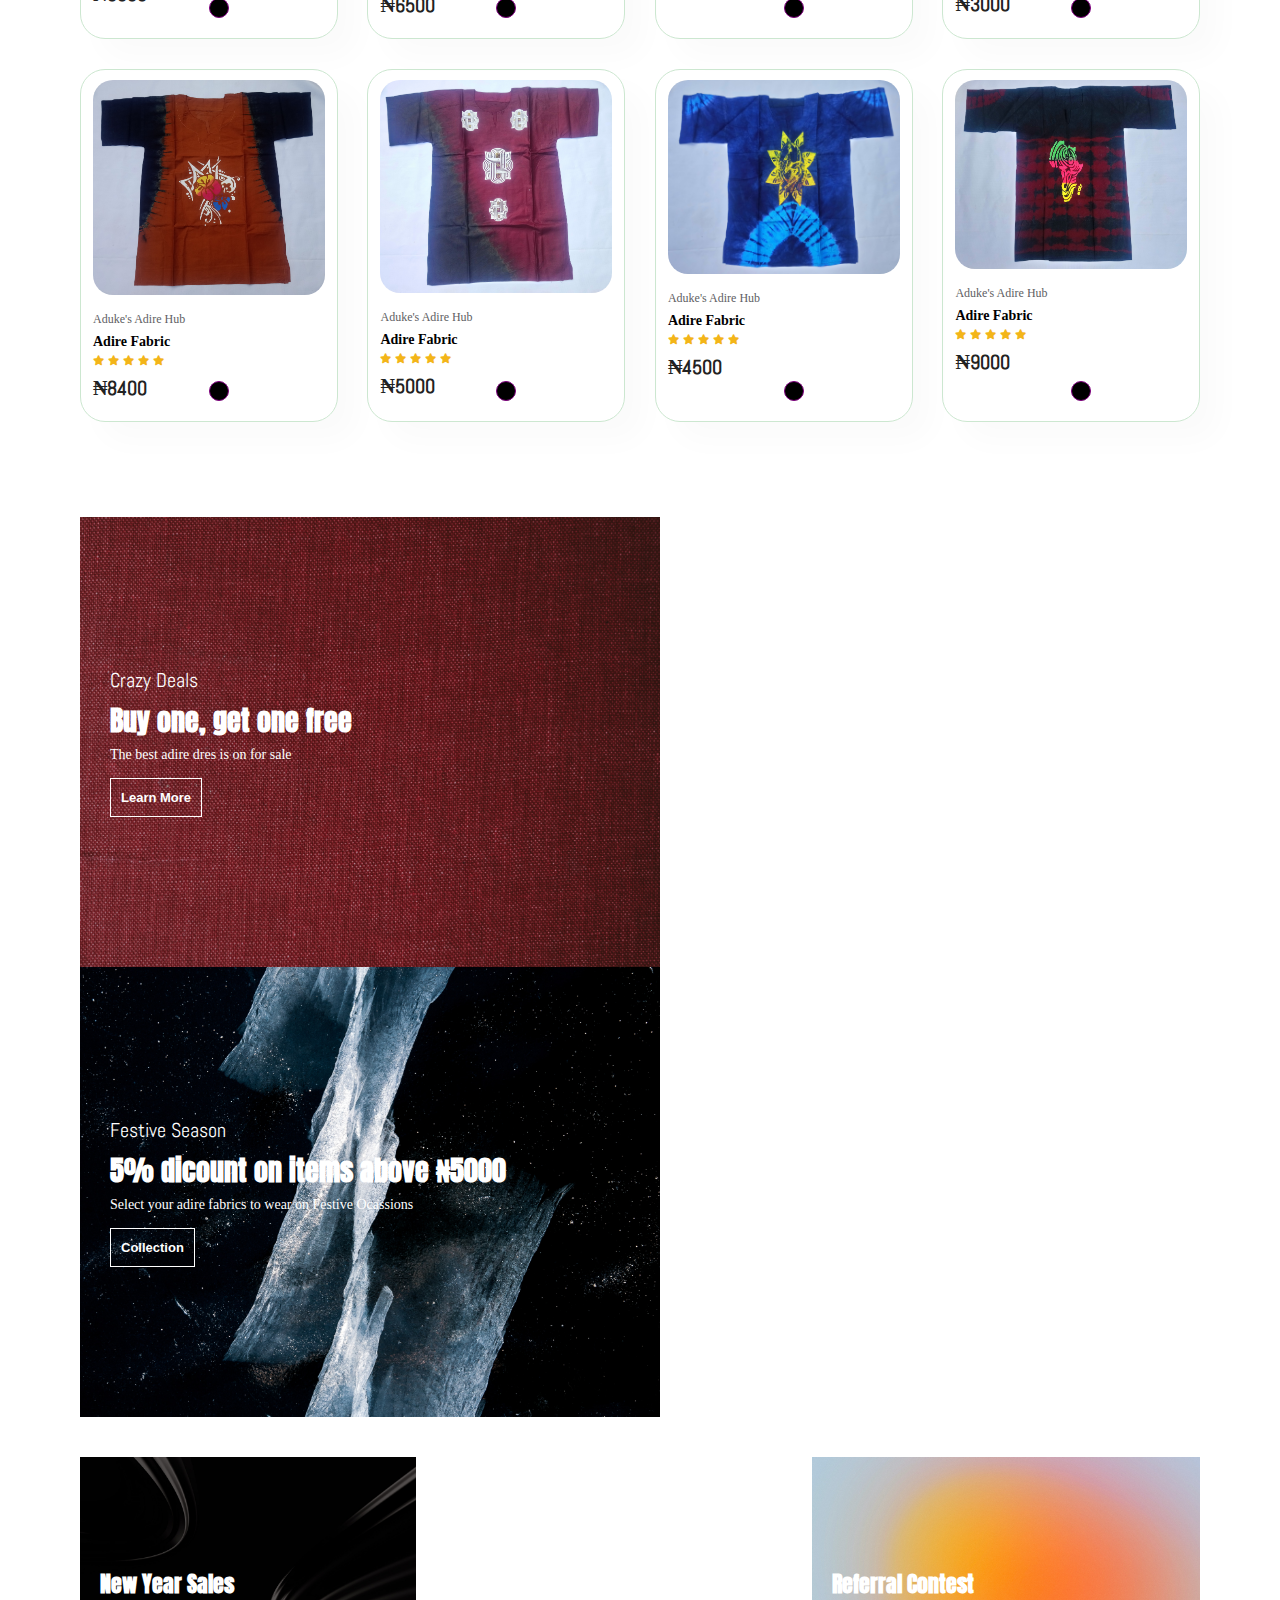
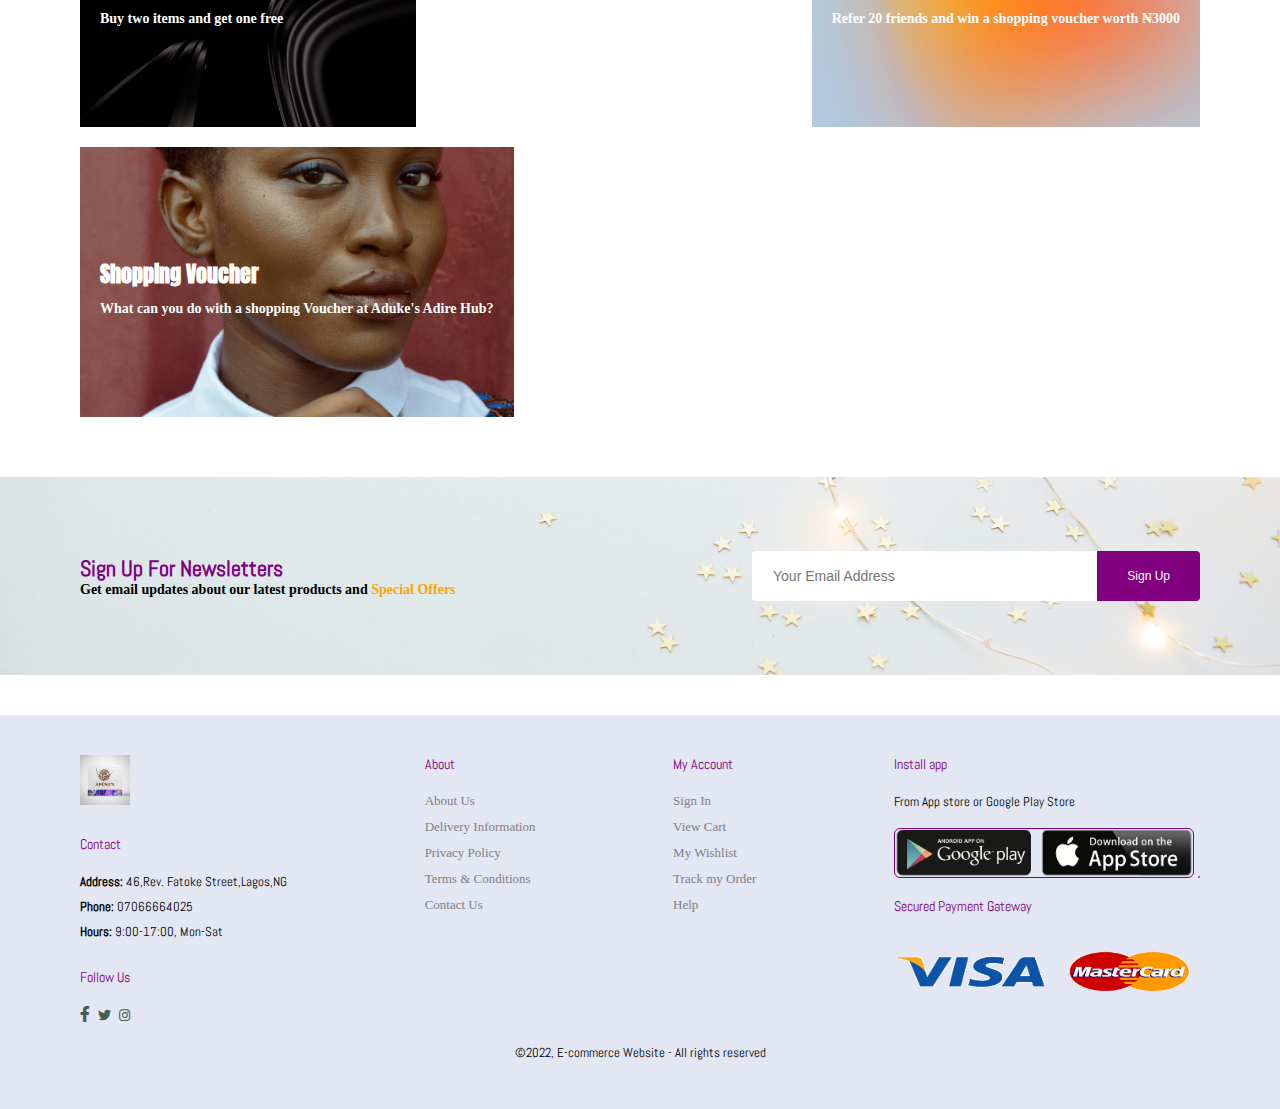
==== commit 7efe650a: "update" ====
--- a/index.html
+++ b/index.html
@@ -5,9 +5,9 @@
     <meta http-equiv="X-UA-Compatible" content="IE=edge">
     <meta name="viewport" content="width=device-width, initial-scale=1.0">
     <title>adukesadirehub</title>
-    <link rel="stylesheet" href="/css/style.css">
-    <link rel="stylesheet" href="/css/all.css">
-    <link rel="stylesheet" href="/css/all.min.css">
+    <link rel="stylesheet" type="text/css" href="css/style.css">
+    <link rel="stylesheet" type="text/css" href="css/all.css">
+    <link rel="stylesheet" type="text/css" href="css/all.min.css">
 </head>
 <body>
     <!---------------navigation-------------------->
@@ -34,7 +34,7 @@
 
     <!--------x-------navbar--------------x------>
 
-
+    
     <!---------------Homepage-------------------->
 
 <section id="hero">
--- a/css/style.css
+++ b/css/style.css
@@ -619,7 +619,7 @@
 /* Shop Page */
 
 #page-header{
-    background-image: url(/assets/b3.jpg);
+    background-image: url(/assets/b9.jpg);
     width: 100%;
     height: 40vh;
     background-size: cover;
@@ -717,23 +717,242 @@
     line-height: 25px;
 }
 
-
-
-
-
-
-
-
-
-
-
-
-
-
-
-
-
 /* x Single Product x */
+
+
+/* Blog Page */
+
+#page-header.blog-header{
+    background-image: url(/assets/b3.jpg);
+}
+
+#blog{
+    padding: 150px 150px 0 150px;
+}
+
+#blog .blog-box{
+    display: flex;
+    align-items: center;
+    width: 100%;
+    position: relative;
+    padding-bottom: 90px;
+}
+
+#blog .blog-img{
+    width: 50%;
+    margin-right: 40px;
+}
+
+#blog img{
+    width: 100%;
+    height: 300px;
+    object-fit: cover;
+}
+
+#blog .blog-details{
+    width: 50%;
+}
+
+#blog .blog-details a{
+    font-size: 11px;
+    font-weight: 700;
+    color: black;
+    position: relative;
+    transition: 0.3s;
+}
+
+#blog .blog-details a::after{
+    content: "";
+    width: 50%;
+    height: 1px;
+    background-color: black;
+    position: absolute;
+    top: 4px;
+    right: -60px;
+}
+
+#blog .blog-details a:hover{
+    color: purple;
+}
+
+#blog .blog-details a:hover::after{
+    background-color: purple;
+}
+
+#blog .blog-box h1{
+    position: absolute;
+    top: -40px;
+    left: 0;
+    font-size: 70px;
+    font-weight: 700;
+    color: #c9cbce;
+    z-index: -9;
+}
+
+
+/* x Blog Page x */
+
+/* About Page */
+
+#page-header.about-header{
+    background-image: url(assets/b5.jpg);
+}
+
+#about-head{
+    display: flex;
+    align-items: center;
+}
+
+#about-head h2{
+    color: purple;
+}
+
+#about-head img{
+    width: 50%;
+    height: auto;
+}
+
+.mar{
+    color: white;
+    margin: 10px 0 0 0;
+}
+
+#about-app{
+    text-align: center;
+}
+
+#about-app h1 a{
+    color: purple;
+}
+
+#about-app.video{
+    width: 70%;
+    height: 100%;
+    margin: 30px auto 0 auto;
+}
+
+#about-app.video video{
+    width: 100%;
+    height: 100%;
+    border-radius: 20px;
+}
+
+/* x About Page x */
+
+/* Contact Page */
+
+#page-header.contact-header{
+    background-image: url(/assets/b4.jpg);
+}
+
+
+#contact-head{
+    display: flex;
+    align-items: center;
+    justify-content: space-between;
+}
+
+#contact-head .details{
+    width: 40%;
+}
+
+#contact-head .details span,
+#form-details form span{
+    font-size: 12px;
+}
+
+#contact-head .details h2,
+#form-details form h2{
+    font-size: 26px;
+    line-height: 35px;
+    padding: 20px 0;
+    color: purple;
+}
+
+#contact-head .details h3{
+    font-size: 16px;
+    padding-bottom: 15px;
+}
+
+#contact-head .details li{
+    list-style: none;
+    display: flex;
+    padding: 10px 0;
+}
+
+#contact-head .details li p{
+    margin: 0;
+    font-size: 14px;
+}
+
+#contact-head .details li ion-icon{
+    font-size: 14px;
+    padding-right: 22px;
+}
+
+#contact-head img{
+    width: 50%;
+    height: 70vh;
+    border: 1px solid #e1e1e1;
+}
+
+#form-details{
+    display: flex;
+    justify-content: space-between;
+    margin: 30px;
+    padding: 80px;
+    border: 1px solid #e1e1e1;
+}
+
+#form-details form{
+    width: 65%;
+    display: flex;
+    flex-direction: column;
+    align-items: flex-start;
+}
+
+#form-details form input,
+#form-details form textarea{
+    width: 100%;
+    padding: 12px 15px;
+    outline: none;
+    margin-bottom: 20px;
+    border: 1px solid #e1e1e1;
+}
+
+#form-details form button{
+    background-color: purple;
+    color: white;
+}
+
+#form-details .people div{
+    padding-bottom: 25px;
+    display: flex;
+    align-items: flex-start;
+}
+
+#form-details .people div img{
+    width: 65px;
+    height: 65px;
+    object-fit: cover;
+    margin-right: 15px;
+    border-radius: 50%;
+}
+
+#form-details .people div p{
+    margin: 0;
+    font-size: 13px;
+    line-height: 25px;
+}
+
+#form-details .people div p span{
+    display: block;
+    font-size: 16px;
+    font-weight: 600;
+    color: black;
+}
+
+/* x Contact Page x */
 
 
 /*  Start Media Query  */
@@ -834,6 +1053,22 @@
     #newsletter .form{
         width: 70%;
     }
+
+    /* Contact Page */
+
+    #contact-head img{
+        width: 50%;
+        height: 30vh;
+    }
+
+    #form-details {
+        padding: 40px;
+    }
+
+    #form-details form {
+        width: 50%;
+    }
+
 }
 
 @media (max-width: 477px) {
@@ -922,17 +1157,73 @@
     width: 100%;
 }
 
-
-
-
-
-
-
-
-}
-
-
-
+/* Blog Page */
+
+#blog {
+    padding: 100px 20px 0 20px;
+}
+
+#blog .blog-box {
+    display: flex;
+    flex-direction: column;
+    align-items: flex-start;
+}
+
+#blog .blog-img {
+    width: 100%;
+    margin-right: 0px;
+    margin-bottom: 30px;
+} 
+
+#blog .blog-details {
+    width: 100%;
+}
+
+/* About Page */
+#about-head {
+    flex-direction: column;
+}
+
+#about-head img {
+    width: 100%;
+    margin-bottom: 20px;
+    
+}
+
+#about-app.video{
+    width: 100%;
+}
+
+   /* Contact Page */
+
+   #contact-head {
+    flex-direction: column;
+}
+
+#contact-head img {
+    width: 100%;
+    height: auto;
+}
+
+#contact-head .details {
+    width: 100%;
+}
+
+#form-details {
+    padding: 30px 10px;
+    margin: 10px;
+    flex-wrap: wrap;
+}
+
+#form-details form {
+    width: 100%;
+}
+
+#form-details .people div {
+   margin-top: 20px;
+}
+
+}
 
 
 
